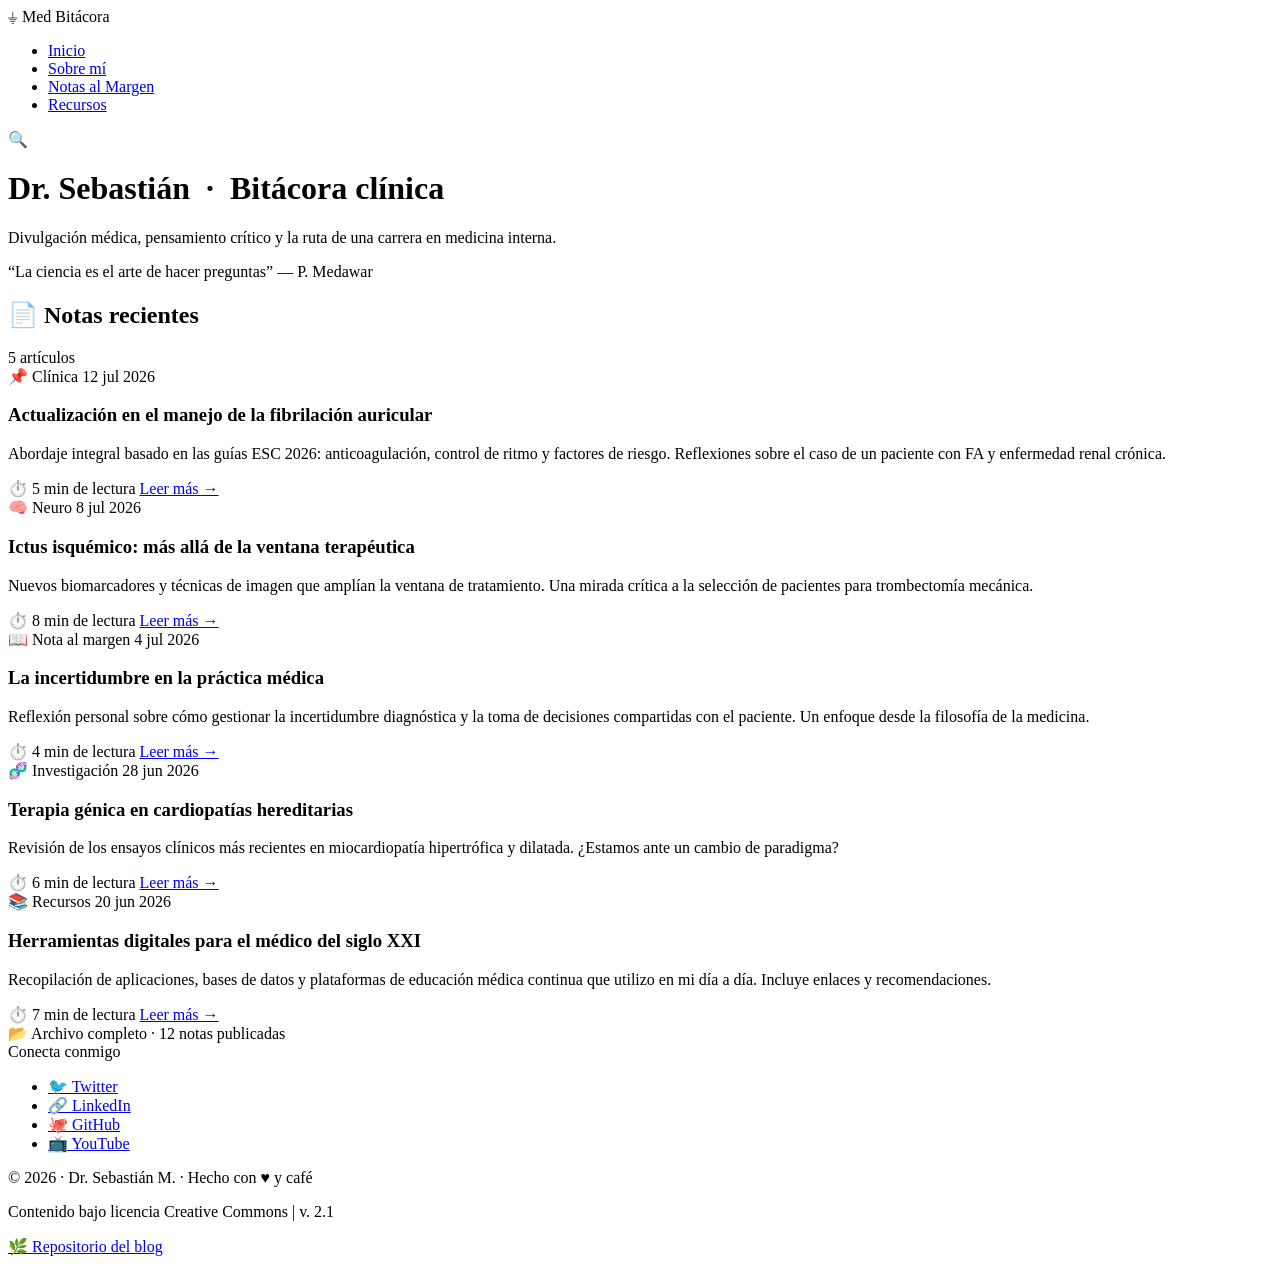
==== Index.html @ bdc842d6 "Add initial HTML structure for medical blog" ====
<!DOCTYPE html>
<html lang="es">
<head>
  <meta charset="UTF-8">
  <meta name="viewport" content="width=device-width, initial-scale=1.0, maximum-scale=1.5">
  <title>Bitácora Médica · Divulgación científica</title>
  <!-- Hoja de estilos principal -->
  <link rel="stylesheet" href="style.css">
  <!-- Fuente profesional y legible (Google Fonts) -->
  <link rel="preconnect" href="https://fonts.googleapis.com">
  <link rel="preconnect" href="https://fonts.gstatic.com" crossorigin>
  <link href="https://fonts.googleapis.com/css2?family=Inter:opsz@14..32&family=Merriweather:ital@0;1&display=swap" rel="stylesheet">
</head>
<body>

  <!-- ================== BLOQUE: NAVEGACIÓN ================== -->
  <nav class="navbar" role="navigation" aria-label="Navegación principal">
    <div class="container nav-container">
      <!-- Logotipo o marca minimalista -->
      <div class="nav-brand">
        <span class="brand-icon">⏚</span>
        <span class="brand-name">Med&nbsp;Bitácora</span>
      </div>

      <!-- Menú de navegación (enlaces) -->
      <ul class="nav-menu">
        <li class="nav-item"><a href="#" class="nav-link active">Inicio</a></li>
        <li class="nav-item"><a href="#" class="nav-link">Sobre mí</a></li>
        <li class="nav-item"><a href="#" class="nav-link">Notas al Margen</a></li>
        <li class="nav-item"><a href="#" class="nav-link">Recursos</a></li>
      </ul>

      <!-- Pequeño indicador de búsqueda o acción (opcional, solo estético) -->
      <div class="nav-extra" aria-hidden="true">
        <span class="search-icon">🔍</span>
      </div>
    </div>
  </nav>

  <!-- ================== BLOQUE: HEADER (ENCABEZADO) ================== -->
  <header class="site-header">
    <div class="container header-container">
      <h1 class="header-title">Dr. Sebastián &nbsp;·&nbsp; Bitácora clínica</h1>
      <p class="header-subtitle">
        Divulgación médica, pensamiento crítico y la ruta de una carrera en medicina interna.
      </p>
      <!-- línea decorativa sutil -->
      <div class="header-divider"></div>
      <p class="header-epigraph">
        <span class="epigraph-quote">“La ciencia es el arte de hacer preguntas”</span>
        <span class="epigraph-author">— P. Medawar</span>
      </p>
    </div>
  </header>

  <!-- ================== BLOQUE: SECCIÓN PRINCIPAL (FEED DE ARTÍCULOS) ================== -->
  <main class="main-content">
    <div class="container">
      <!-- Título de sección (feed) -->
      <div class="feed-header">
        <h2 class="feed-title">📄 Notas recientes</h2>
        <span class="feed-count">5 artículos</span>
      </div>

      <!-- Grid de tarjetas (cards) – diseño limpio y escalable -->
      <div class="card-grid">

        <!-- ===== TARJETA 1 ===== -->
        <article class="card">
          <div class="card-header">
            <span class="card-tag">📌 Clínica</span>
            <time class="card-date" datetime="2026-07-12">12 jul 2026</time>
          </div>
          <h3 class="card-title">Actualización en el manejo de la fibrilación auricular</h3>
          <p class="card-summary">
            Abordaje integral basado en las guías ESC 2026: anticoagulación, control de ritmo y factores de riesgo. 
            Reflexiones sobre el caso de un paciente con FA y enfermedad renal crónica.
          </p>
          <div class="card-footer">
            <span class="card-read-time">⏱️ 5 min de lectura</span>
            <a href="#" class="card-link">Leer más →</a>
          </div>
        </article>

        <!-- ===== TARJETA 2 ===== -->
        <article class="card">
          <div class="card-header">
            <span class="card-tag">🧠 Neuro</span>
            <time class="card-date" datetime="2026-07-08">8 jul 2026</time>
          </div>
          <h3 class="card-title">Ictus isquémico: más allá de la ventana terapéutica</h3>
          <p class="card-summary">
            Nuevos biomarcadores y técnicas de imagen que amplían la ventana de tratamiento. 
            Una mirada crítica a la selección de pacientes para trombectomía mecánica.
          </p>
          <div class="card-footer">
            <span class="card-read-time">⏱️ 8 min de lectura</span>
            <a href="#" class="card-link">Leer más →</a>
          </div>
        </article>

        <!-- ===== TARJETA 3 ===== -->
        <article class="card">
          <div class="card-header">
            <span class="card-tag">📖 Nota al margen</span>
            <time class="card-date" datetime="2026-07-04">4 jul 2026</time>
          </div>
          <h3 class="card-title">La incertidumbre en la práctica médica</h3>
          <p class="card-summary">
            Reflexión personal sobre cómo gestionar la incertidumbre diagnóstica y la toma de decisiones compartidas 
            con el paciente. Un enfoque desde la filosofía de la medicina.
          </p>
          <div class="card-footer">
            <span class="card-read-time">⏱️ 4 min de lectura</span>
            <a href="#" class="card-link">Leer más →</a>
          </div>
        </article>

        <!-- ===== TARJETA 4 ===== -->
        <article class="card">
          <div class="card-header">
            <span class="card-tag">🧬 Investigación</span>
            <time class="card-date" datetime="2026-06-28">28 jun 2026</time>
          </div>
          <h3 class="card-title">Terapia génica en cardiopatías hereditarias</h3>
          <p class="card-summary">
            Revisión de los ensayos clínicos más recientes en miocardiopatía hipertrófica y dilatada. 
            ¿Estamos ante un cambio de paradigma?
          </p>
          <div class="card-footer">
            <span class="card-read-time">⏱️ 6 min de lectura</span>
            <a href="#" class="card-link">Leer más →</a>
          </div>
        </article>

        <!-- ===== TARJETA 5 ===== -->
        <article class="card">
          <div class="card-header">
            <span class="card-tag">📚 Recursos</span>
            <time class="card-date" datetime="2026-06-20">20 jun 2026</time>
          </div>
          <h3 class="card-title">Herramientas digitales para el médico del siglo XXI</h3>
          <p class="card-summary">
            Recopilación de aplicaciones, bases de datos y plataformas de educación médica continua 
            que utilizo en mi día a día. Incluye enlaces y recomendaciones.
          </p>
          <div class="card-footer">
            <span class="card-read-time">⏱️ 7 min de lectura</span>
            <a href="#" class="card-link">Leer más →</a>
          </div>
        </article>

        <!-- ===== (más tarjetas se pueden añadir siguiendo esta estructura) ===== -->
        <!-- Ejemplo de una tarjeta adicional para demostrar escalabilidad (comentada) -->
        <!-- 
        <article class="card">
          <div class="card-header">
            <span class="card-tag">🩺 Caso</span>
            <time class="card-date" datetime="2026-06-15">15 jun 2026</time>
          </div>
          <h3 class="card-title">Diagnóstico diferencial de dolor torácico atípico</h3>
          <p class="card-summary">
            Análisis de un caso clínico con presentación inusual. Reflexión sobre el razonamiento clínico y las pruebas diagnósticas.
          </p>
          <div class="card-footer">
            <span class="card-read-time">⏱️ 5 min de lectura</span>
            <a href="#" class="card-link">Leer más →</a>
          </div>
        </article>
        -->

      </div> <!-- fin card-grid -->

      <!-- Pequeño mensaje de archivo o paginación (estético) -->
      <div class="archive-note">
        <span class="archive-text">📂 Archivo completo · 12 notas publicadas</span>
      </div>

    </div> <!-- fin container -->
  </main>

  <!-- ================== BLOQUE: PIE DE PÁGINA (FOOTER) ================== -->
  <footer class="site-footer">
    <div class="container footer-container">
      <!-- Sección de redes sociales y GitHub -->
      <div class="footer-social">
        <span class="footer-label">Conecta conmigo</span>
        <ul class="social-list">
          <li><a href="#" class="social-link" aria-label="Twitter / X">🐦 Twitter</a></li>
          <li><a href="#" class="social-link" aria-label="LinkedIn">🔗 LinkedIn</a></li>
          <li><a href="#" class="social-link" aria-label="GitHub">🐙 GitHub</a></li>
          <li><a href="#" class="social-link" aria-label="YouTube">📺 YouTube</a></li>
        </ul>
      </div>

      <!-- Mensaje de derechos y atribución -->
      <div class="footer-legal">
        <p class="footer-copy">
          &copy; 2026 · Dr. Sebastián M. · Hecho con <span class="heart">♥</span> y café
        </p>
        <p class="footer-meta">
          <span class="meta-item">Contenido bajo licencia Creative Commons</span>
          <span class="meta-item">|</span>
          <span class="meta-item">v. 2.1</span>
        </p>
      </div>

      <!-- Enlace directo a GitHub del proyecto (opcional) -->
      <div class="footer-github">
        <a href="#" class="github-repo">🌿 Repositorio del blog</a>
      </div>
    </div>
  </footer>

  <!-- ================== SCRIPTS (por ahora solo para posibles interacciones futuras) ================== -->
  <!-- (Se mantiene ligero, sin funcionalidad compleja) -->
  <script>
    // Pequeño script para demostrar que se puede añadir funcionalidad sin afectar el diseño.
    // Por ejemplo, mensaje en consola al cargar la página.
    (function() {
      console.log('📚 Bitácora Médica · Estructura base lista para escalar.');
      console.log('👨‍⚕️ Añade nuevos artículos copiando la estructura de las tarjetas en el HTML.');
    })();
  </script>
</body>
  </html>
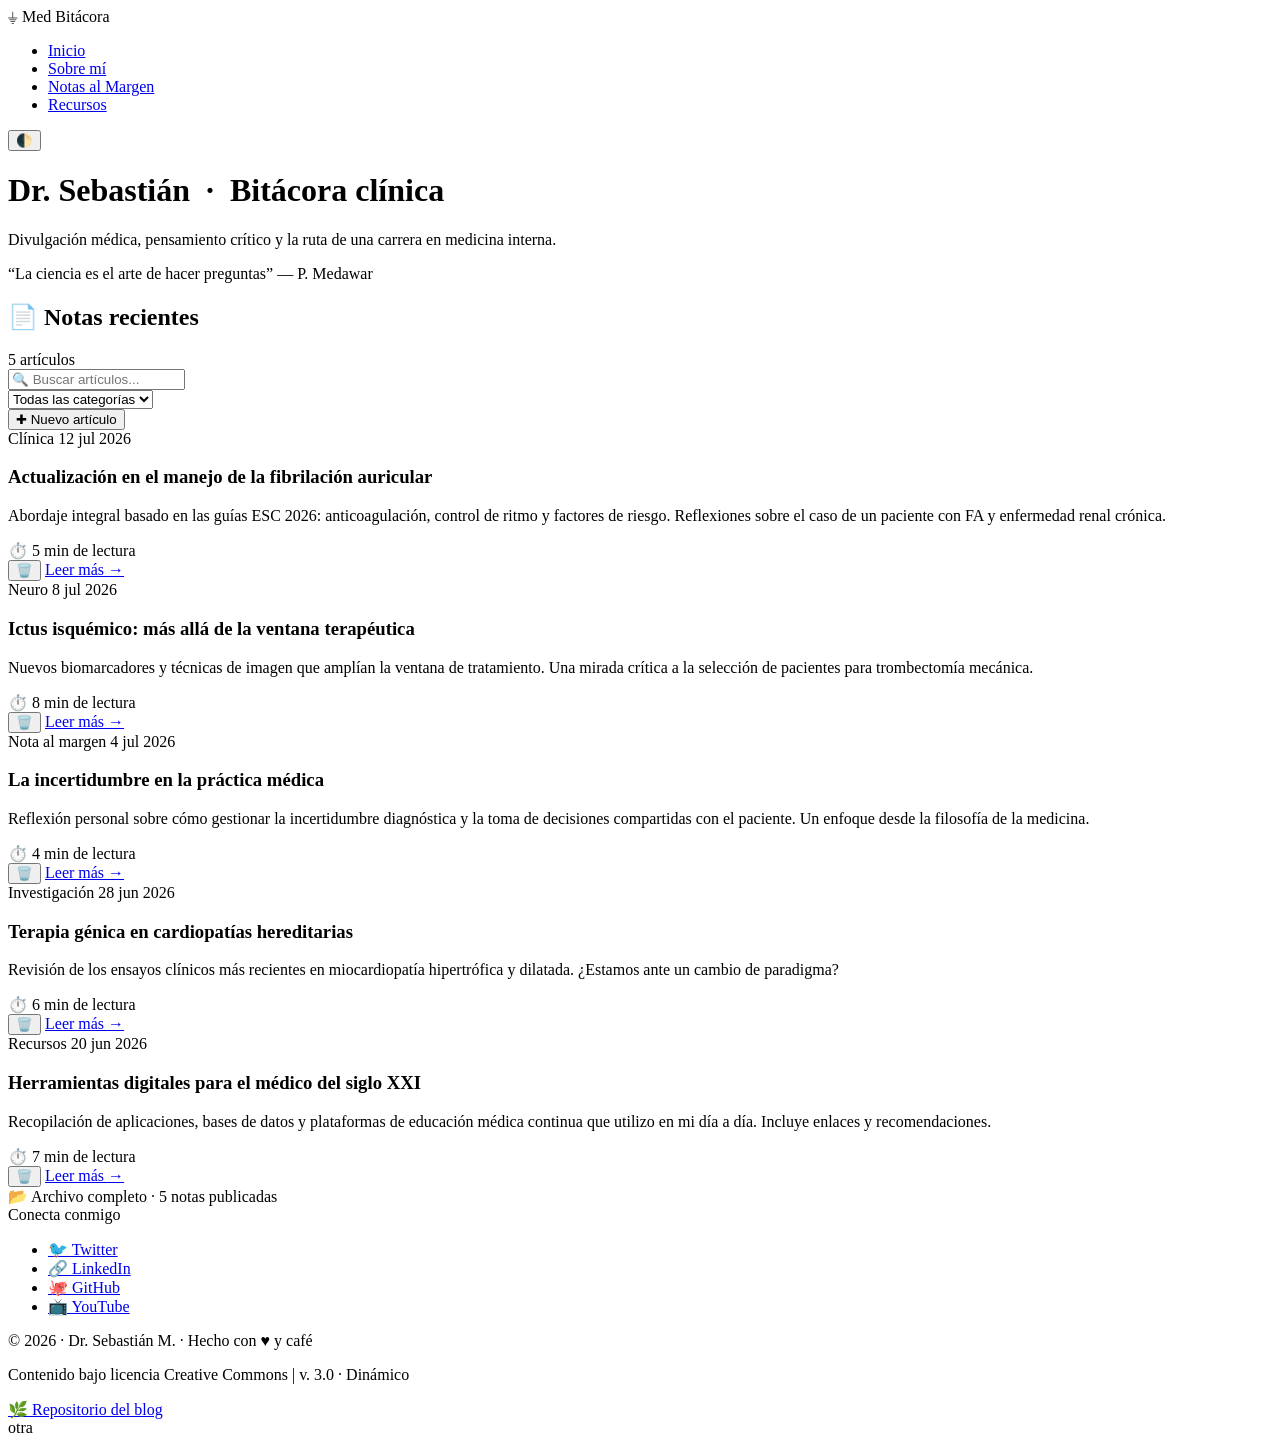
==== commit ae7c0aaf: "Enhance HTML structure and add article management Refactor navigation and main section structure, ad" ====
--- a/Index.html
+++ b/Index.html
@@ -4,47 +4,39 @@
   <meta charset="UTF-8">
   <meta name="viewport" content="width=device-width, initial-scale=1.0, maximum-scale=1.5">
   <title>Bitácora Médica · Divulgación científica</title>
-  <!-- Hoja de estilos principal -->
   <link rel="stylesheet" href="style.css">
-  <!-- Fuente profesional y legible (Google Fonts) -->
   <link rel="preconnect" href="https://fonts.googleapis.com">
   <link rel="preconnect" href="https://fonts.gstatic.com" crossorigin>
   <link href="https://fonts.googleapis.com/css2?family=Inter:opsz@14..32&family=Merriweather:ital@0;1&display=swap" rel="stylesheet">
 </head>
 <body>
 
-  <!-- ================== BLOQUE: NAVEGACIÓN ================== -->
+  <!-- ================== NAVEGACIÓN ================== -->
   <nav class="navbar" role="navigation" aria-label="Navegación principal">
     <div class="container nav-container">
-      <!-- Logotipo o marca minimalista -->
       <div class="nav-brand">
         <span class="brand-icon">⏚</span>
         <span class="brand-name">Med&nbsp;Bitácora</span>
       </div>
-
-      <!-- Menú de navegación (enlaces) -->
       <ul class="nav-menu">
-        <li class="nav-item"><a href="#" class="nav-link active">Inicio</a></li>
-        <li class="nav-item"><a href="#" class="nav-link">Sobre mí</a></li>
-        <li class="nav-item"><a href="#" class="nav-link">Notas al Margen</a></li>
-        <li class="nav-item"><a href="#" class="nav-link">Recursos</a></li>
+        <li class="nav-item"><a href="#" class="nav-link active" data-section="inicio">Inicio</a></li>
+        <li class="nav-item"><a href="#" class="nav-link" data-section="sobre-mi">Sobre mí</a></li>
+        <li class="nav-item"><a href="#" class="nav-link" data-section="notas">Notas al Margen</a></li>
+        <li class="nav-item"><a href="#" class="nav-link" data-section="recursos">Recursos</a></li>
       </ul>
-
-      <!-- Pequeño indicador de búsqueda o acción (opcional, solo estético) -->
-      <div class="nav-extra" aria-hidden="true">
-        <span class="search-icon">🔍</span>
+      <div class="nav-actions">
+        <button class="theme-toggle" id="themeToggle" aria-label="Cambiar tema">🌓</button>
       </div>
     </div>
   </nav>
 
-  <!-- ================== BLOQUE: HEADER (ENCABEZADO) ================== -->
+  <!-- ================== HEADER ================== -->
   <header class="site-header">
     <div class="container header-container">
       <h1 class="header-title">Dr. Sebastián &nbsp;·&nbsp; Bitácora clínica</h1>
       <p class="header-subtitle">
         Divulgación médica, pensamiento crítico y la ruta de una carrera en medicina interna.
       </p>
-      <!-- línea decorativa sutil -->
       <div class="header-divider"></div>
       <p class="header-epigraph">
         <span class="epigraph-quote">“La ciencia es el arte de hacer preguntas”</span>
@@ -53,147 +45,96 @@
     </div>
   </header>
 
-  <!-- ================== BLOQUE: SECCIÓN PRINCIPAL (FEED DE ARTÍCULOS) ================== -->
+  <!-- ================== SECCIÓN PRINCIPAL ================== -->
   <main class="main-content">
     <div class="container">
-      <!-- Título de sección (feed) -->
-      <div class="feed-header">
-        <h2 class="feed-title">📄 Notas recientes</h2>
-        <span class="feed-count">5 artículos</span>
-      </div>
-
-      <!-- Grid de tarjetas (cards) – diseño limpio y escalable -->
-      <div class="card-grid">
-
-        <!-- ===== TARJETA 1 ===== -->
-        <article class="card">
-          <div class="card-header">
-            <span class="card-tag">📌 Clínica</span>
-            <time class="card-date" datetime="2026-07-12">12 jul 2026</time>
+      <!-- Barra de herramientas -->
+      <div class="toolbar">
+        <div class="feed-header">
+          <h2 class="feed-title">📄 Notas recientes</h2>
+          <span class="feed-count" id="articleCount">0 artículos</span>
+        </div>
+        <div class="toolbar-controls">
+          <div class="search-wrapper">
+            <input type="text" id="searchInput" placeholder="🔍 Buscar artículos..." class="search-input">
           </div>
-          <h3 class="card-title">Actualización en el manejo de la fibrilación auricular</h3>
-          <p class="card-summary">
-            Abordaje integral basado en las guías ESC 2026: anticoagulación, control de ritmo y factores de riesgo. 
-            Reflexiones sobre el caso de un paciente con FA y enfermedad renal crónica.
-          </p>
-          <div class="card-footer">
-            <span class="card-read-time">⏱️ 5 min de lectura</span>
-            <a href="#" class="card-link">Leer más →</a>
+          <div class="filter-wrapper">
+            <select id="categoryFilter" class="filter-select">
+              <option value="all">Todas las categorías</option>
+              <option value="Clínica">Clínica</option>
+              <option value="Neuro">Neuro</option>
+              <option value="Nota al margen">Notas al Margen</option>
+              <option value="Investigación">Investigación</option>
+              <option value="Recursos">Recursos</option>
+            </select>
           </div>
-        </article>
-
-        <!-- ===== TARJETA 2 ===== -->
-        <article class="card">
-          <div class="card-header">
-            <span class="card-tag">🧠 Neuro</span>
-            <time class="card-date" datetime="2026-07-08">8 jul 2026</time>
+          <button class="btn-add" id="showFormBtn">✚ Nuevo artículo</button>
+        </div>
+      </div>
+
+      <!-- Formulario para añadir artículos (oculto por defecto) -->
+      <div class="form-container" id="articleForm" style="display: none;">
+        <h3 class="form-title">✏️ Publicar nuevo artículo</h3>
+        <form id="articleFormElement">
+          <div class="form-group">
+            <label for="formTitle">Título</label>
+            <input type="text" id="formTitle" placeholder="Título del artículo" required>
           </div>
-          <h3 class="card-title">Ictus isquémico: más allá de la ventana terapéutica</h3>
-          <p class="card-summary">
-            Nuevos biomarcadores y técnicas de imagen que amplían la ventana de tratamiento. 
-            Una mirada crítica a la selección de pacientes para trombectomía mecánica.
-          </p>
-          <div class="card-footer">
-            <span class="card-read-time">⏱️ 8 min de lectura</span>
-            <a href="#" class="card-link">Leer más →</a>
+          <div class="form-group">
+            <label for="formSummary">Resumen</label>
+            <textarea id="formSummary" rows="3" placeholder="Resumen del artículo" required></textarea>
           </div>
-        </article>
-
-        <!-- ===== TARJETA 3 ===== -->
-        <article class="card">
-          <div class="card-header">
-            <span class="card-tag">📖 Nota al margen</span>
-            <time class="card-date" datetime="2026-07-04">4 jul 2026</time>
+          <div class="form-row">
+            <div class="form-group">
+              <label for="formCategory">Categoría</label>
+              <select id="formCategory">
+                <option value="Clínica">Clínica</option>
+                <option value="Neuro">Neuro</option>
+                <option value="Nota al margen">Notas al Margen</option>
+                <option value="Investigación">Investigación</option>
+                <option value="Recursos">Recursos</option>
+              </select>
+            </div>
+            <div class="form-group">
+              <label for="formReadTime">Tiempo de lectura (min)</label>
+              <input type="number" id="formReadTime" value="5" min="1" max="30">
+            </div>
           </div>
-          <h3 class="card-title">La incertidumbre en la práctica médica</h3>
-          <p class="card-summary">
-            Reflexión personal sobre cómo gestionar la incertidumbre diagnóstica y la toma de decisiones compartidas 
-            con el paciente. Un enfoque desde la filosofía de la medicina.
-          </p>
-          <div class="card-footer">
-            <span class="card-read-time">⏱️ 4 min de lectura</span>
-            <a href="#" class="card-link">Leer más →</a>
+          <div class="form-actions">
+            <button type="submit" class="btn-submit">Publicar artículo</button>
+            <button type="button" class="btn-cancel" id="cancelFormBtn">Cancelar</button>
           </div>
-        </article>
-
-        <!-- ===== TARJETA 4 ===== -->
-        <article class="card">
-          <div class="card-header">
-            <span class="card-tag">🧬 Investigación</span>
-            <time class="card-date" datetime="2026-06-28">28 jun 2026</time>
-          </div>
-          <h3 class="card-title">Terapia génica en cardiopatías hereditarias</h3>
-          <p class="card-summary">
-            Revisión de los ensayos clínicos más recientes en miocardiopatía hipertrófica y dilatada. 
-            ¿Estamos ante un cambio de paradigma?
-          </p>
-          <div class="card-footer">
-            <span class="card-read-time">⏱️ 6 min de lectura</span>
-            <a href="#" class="card-link">Leer más →</a>
-          </div>
-        </article>
-
-        <!-- ===== TARJETA 5 ===== -->
-        <article class="card">
-          <div class="card-header">
-            <span class="card-tag">📚 Recursos</span>
-            <time class="card-date" datetime="2026-06-20">20 jun 2026</time>
-          </div>
-          <h3 class="card-title">Herramientas digitales para el médico del siglo XXI</h3>
-          <p class="card-summary">
-            Recopilación de aplicaciones, bases de datos y plataformas de educación médica continua 
-            que utilizo en mi día a día. Incluye enlaces y recomendaciones.
-          </p>
-          <div class="card-footer">
-            <span class="card-read-time">⏱️ 7 min de lectura</span>
-            <a href="#" class="card-link">Leer más →</a>
-          </div>
-        </article>
-
-        <!-- ===== (más tarjetas se pueden añadir siguiendo esta estructura) ===== -->
-        <!-- Ejemplo de una tarjeta adicional para demostrar escalabilidad (comentada) -->
-        <!-- 
-        <article class="card">
-          <div class="card-header">
-            <span class="card-tag">🩺 Caso</span>
-            <time class="card-date" datetime="2026-06-15">15 jun 2026</time>
-          </div>
-          <h3 class="card-title">Diagnóstico diferencial de dolor torácico atípico</h3>
-          <p class="card-summary">
-            Análisis de un caso clínico con presentación inusual. Reflexión sobre el razonamiento clínico y las pruebas diagnósticas.
-          </p>
-          <div class="card-footer">
-            <span class="card-read-time">⏱️ 5 min de lectura</span>
-            <a href="#" class="card-link">Leer más →</a>
-          </div>
-        </article>
-        -->
-
-      </div> <!-- fin card-grid -->
-
-      <!-- Pequeño mensaje de archivo o paginación (estético) -->
+        </form>
+      </div>
+
+      <!-- Grid de artículos (se llenará con JavaScript) -->
+      <div class="card-grid" id="articleGrid">
+        <!-- Los artículos se renderizan aquí dinámicamente -->
+      </div>
+
+      <!-- Mensaje cuando no hay artículos -->
+      <div class="empty-state" id="emptyState" style="display: none;">
+        <p>📭 No hay artículos que coincidan con tu búsqueda.</p>
+      </div>
+
       <div class="archive-note">
-        <span class="archive-text">📂 Archivo completo · 12 notas publicadas</span>
-      </div>
-
-    </div> <!-- fin container -->
+        <span class="archive-text" id="archiveInfo">📂 Archivo completo · 0 notas publicadas</span>
+      </div>
+    </div>
   </main>
 
-  <!-- ================== BLOQUE: PIE DE PÁGINA (FOOTER) ================== -->
+  <!-- ================== FOOTER ================== -->
   <footer class="site-footer">
     <div class="container footer-container">
-      <!-- Sección de redes sociales y GitHub -->
       <div class="footer-social">
         <span class="footer-label">Conecta conmigo</span>
         <ul class="social-list">
-          <li><a href="#" class="social-link" aria-label="Twitter / X">🐦 Twitter</a></li>
+          <li><a href="#" class="social-link" aria-label="Twitter">🐦 Twitter</a></li>
           <li><a href="#" class="social-link" aria-label="LinkedIn">🔗 LinkedIn</a></li>
           <li><a href="#" class="social-link" aria-label="GitHub">🐙 GitHub</a></li>
           <li><a href="#" class="social-link" aria-label="YouTube">📺 YouTube</a></li>
         </ul>
       </div>
-
-      <!-- Mensaje de derechos y atribución -->
       <div class="footer-legal">
         <p class="footer-copy">
           &copy; 2026 · Dr. Sebastián M. · Hecho con <span class="heart">♥</span> y café
@@ -201,26 +142,361 @@
         <p class="footer-meta">
           <span class="meta-item">Contenido bajo licencia Creative Commons</span>
           <span class="meta-item">|</span>
-          <span class="meta-item">v. 2.1</span>
+          <span class="meta-item">v. 3.0 · Dinámico</span>
         </p>
       </div>
-
-      <!-- Enlace directo a GitHub del proyecto (opcional) -->
       <div class="footer-github">
         <a href="#" class="github-repo">🌿 Repositorio del blog</a>
       </div>
     </div>
   </footer>
 
-  <!-- ================== SCRIPTS (por ahora solo para posibles interacciones futuras) ================== -->
-  <!-- (Se mantiene ligero, sin funcionalidad compleja) -->
+  <!-- ================== JAVASCRIPT (TODA LA LÓGICA DINÁMICA) ================== -->
   <script>
-    // Pequeño script para demostrar que se puede añadir funcionalidad sin afectar el diseño.
-    // Por ejemplo, mensaje en consola al cargar la página.
-    (function() {
-      console.log('📚 Bitácora Médica · Estructura base lista para escalar.');
-      console.log('👨‍⚕️ Añade nuevos artículos copiando la estructura de las tarjetas en el HTML.');
-    })();
+    // ============================================================
+    // 1. BASE DE DATOS DE ARTÍCULOS (en memoria)
+    // ============================================================
+    let articulos = [
+      {
+        id: 1,
+        titulo: "Actualización en el manejo de la fibrilación auricular",
+        resumen: "Abordaje integral basado en las guías ESC 2026: anticoagulación, control de ritmo y factores de riesgo. Reflexiones sobre el caso de un paciente con FA y enfermedad renal crónica.",
+        categoria: "Clínica",
+        fecha: "2026-07-12",
+        tiempoLectura: 5,
+        destacado: true
+      },
+      {
+        id: 2,
+        titulo: "Ictus isquémico: más allá de la ventana terapéutica",
+        resumen: "Nuevos biomarcadores y técnicas de imagen que amplían la ventana de tratamiento. Una mirada crítica a la selección de pacientes para trombectomía mecánica.",
+        categoria: "Neuro",
+        fecha: "2026-07-08",
+        tiempoLectura: 8,
+        destacado: false
+      },
+      {
+        id: 3,
+        titulo: "La incertidumbre en la práctica médica",
+        resumen: "Reflexión personal sobre cómo gestionar la incertidumbre diagnóstica y la toma de decisiones compartidas con el paciente. Un enfoque desde la filosofía de la medicina.",
+        categoria: "Nota al margen",
+        fecha: "2026-07-04",
+        tiempoLectura: 4,
+        destacado: false
+      },
+      {
+        id: 4,
+        titulo: "Terapia génica en cardiopatías hereditarias",
+        resumen: "Revisión de los ensayos clínicos más recientes en miocardiopatía hipertrófica y dilatada. ¿Estamos ante un cambio de paradigma?",
+        categoria: "Investigación",
+        fecha: "2026-06-28",
+        tiempoLectura: 6,
+        destacado: false
+      },
+      {
+        id: 5,
+        titulo: "Herramientas digitales para el médico del siglo XXI",
+        resumen: "Recopilación de aplicaciones, bases de datos y plataformas de educación médica continua que utilizo en mi día a día. Incluye enlaces y recomendaciones.",
+        categoria: "Recursos",
+        fecha: "2026-06-20",
+        tiempoLectura: 7,
+        destacado: false
+      }
+    ];
+
+    let nextId = 6; // Para asignar IDs a nuevos artículos
+
+    // ============================================================
+    // 2. ESTADO DE LA APLICACIÓN
+    // ============================================================
+    let currentFilter = 'all';
+    let currentSearch = '';
+    let currentTheme = localStorage.getItem('theme') || 'light';
+
+    // ============================================================
+    // 3. REFERENCIAS AL DOM
+    // ============================================================
+    const grid = document.getElementById('articleGrid');
+    const emptyState = document.getElementById('emptyState');
+    const articleCount = document.getElementById('articleCount');
+    const archiveInfo = document.getElementById('archiveInfo');
+    const searchInput = document.getElementById('searchInput');
+    const categoryFilter = document.getElementById('categoryFilter');
+    const showFormBtn = document.getElementById('showFormBtn');
+    const cancelFormBtn = document.getElementById('cancelFormBtn');
+    const formContainer = document.getElementById('articleForm');
+    const formElement = document.getElementById('articleFormElement');
+    const themeToggle = document.getElementById('themeToggle');
+
+    // ============================================================
+    // 4. FUNCIONES PRINCIPALES
+    // ============================================================
+
+    // Formatear fecha
+    function formatDate(dateString) {
+      const options = { year: 'numeric', month: 'short', day: 'numeric' };
+      return new Date(dateString).toLocaleDateString('es-ES', options);
+    }
+
+    // Renderizar artículos
+    function renderArticulos() {
+      // Filtrar por categoría y búsqueda
+      let filtered = articulos;
+
+      if (currentFilter !== 'all') {
+        filtered = filtered.filter(a => a.categoria === currentFilter);
+      }
+
+      if (currentSearch.trim() !== '') {
+        const searchTerm = currentSearch.toLowerCase().trim();
+        filtered = filtered.filter(a =>
+          a.titulo.toLowerCase().includes(searchTerm) ||
+          a.resumen.toLowerCase().includes(searchTerm) ||
+          a.categoria.toLowerCase().includes(searchTerm)
+        );
+      }
+
+      // Ordenar por fecha (más reciente primero)
+      filtered.sort((a, b) => new Date(b.fecha) - new Date(a.fecha));
+
+      // Actualizar contadores
+      articleCount.textContent = `${filtered.length} artículo${filtered.length !== 1 ? 's' : ''}`;
+      archiveInfo.textContent = `📂 Archivo completo · ${articulos.length} notas publicadas`;
+
+      // Mostrar/ocultar estado vacío
+      if (filtered.length === 0) {
+        emptyState.style.display = 'block';
+        grid.innerHTML = '';
+        return;
+      } else {
+        emptyState.style.display = 'none';
+      }
+
+      // Generar HTML de las tarjetas
+      let html = '';
+      filtered.forEach(articulo => {
+        html += `
+          <article class="card ${articulo.destacado ? 'card-featured' : ''}">
+            <div class="card-header">
+              <span class="card-tag">${articulo.categoria}</span>
+              <time class="card-date">${formatDate(articulo.fecha)}</time>
+            </div>
+            <h3 class="card-title">${articulo.titulo}</h3>
+            <p class="card-summary">${articulo.resumen}</p>
+            <div class="card-footer">
+              <span class="card-read-time">⏱️ ${articulo.tiempoLectura} min de lectura</span>
+              <div class="card-actions">
+                <button class="btn-delete" data-id="${articulo.id}" aria-label="Eliminar artículo">🗑️</button>
+                <a href="#" class="card-link">Leer más →</a>
+              </div>
+            </div>
+          </article>
+        `;
+      });
+
+      grid.innerHTML = html;
+
+      // Agregar event listeners para los botones de eliminar
+      document.querySelectorAll('.btn-delete').forEach(btn => {
+        btn.addEventListener('click', function(e) {
+          e.preventDefault();
+          const id = parseInt(this.getAttribute('data-id'));
+          eliminarArticulo(id);
+        });
+      });
+    }
+
+    // Añadir nuevo artículo
+    function añadirArticulo(titulo, resumen, categoria, tiempoLectura) {
+      const nuevoArticulo = {
+        id: nextId++,
+        titulo: titulo,
+        resumen: resumen,
+        categoria: categoria,
+        fecha: new Date().toISOString().split('T')[0], // Fecha actual
+        tiempoLectura: parseInt(tiempoLectura),
+        destacado: false
+      };
+
+      articulos.push(nuevoArticulo);
+      renderArticulos();
+      formContainer.style.display = 'none';
+      formElement.reset();
+
+      // Mostrar notificación (opcional)
+      mostrarNotificacion('✅ Artículo publicado correctamente');
+    }
+
+    // Eliminar artículo
+    function eliminarArticulo(id) {
+      if (confirm('¿Estás seguro de que quieres eliminar este artículo?')) {
+        articulos = articulos.filter(a => a.id !== id);
+        renderArticulos();
+        mostrarNotificacion('🗑️ Artículo eliminado');
+      }
+    }
+
+    // Notificaciones simples
+    function mostrarNotificacion(mensaje) {
+      const notificacion = document.createElement('div');
+      notificacion.className = 'notification';
+      notificacion.textContent = mensaje;
+      document.body.appendChild(notificacion);
+
+      setTimeout(() => {
+        notificacion.classList.add('show');
+      }, 10);
+
+      setTimeout(() => {
+        notificacion.classList.remove('show');
+        setTimeout(() => {
+          notificacion.remove();
+        }, 300);
+      }, 3000);
+    }
+
+    // Cambiar tema (claro/oscuro)
+    function toggleTheme() {
+      currentTheme = currentTheme === 'light' ? 'dark' : 'light';
+      document.documentElement.setAttribute('data-theme', currentTheme);
+      localStorage.setItem('theme', currentTheme);
+      themeToggle.textContent = currentTheme === 'light' ? '🌓' : '☀️';
+    }
+
+    // ============================================================
+    // 5. EVENT LISTENERS
+    // ============================================================
+
+    // Buscar artículos
+    searchInput.addEventListener('input', function() {
+      currentSearch = this.value;
+      renderArticulos();
+    });
+
+    // Filtrar por categoría
+    categoryFilter.addEventListener('change', function() {
+      currentFilter = this.value;
+      renderArticulos();
+    });
+
+    // Mostrar formulario
+    showFormBtn.addEventListener('click', function() {
+      formContainer.style.display = formContainer.style.display === 'none' ? 'block' : 'none';
+      if (formContainer.style.display === 'block') {
+        this.textContent = '✖ Cerrar formulario';
+      } else {
+        this.textContent = '✚ Nuevo artículo';
+      }
+    });
+
+    // Cancelar formulario
+    cancelFormBtn.addEventListener('click', function() {
+      formContainer.style.display = 'none';
+      showFormBtn.textContent = '✚ Nuevo artículo';
+      formElement.reset();
+    });
+
+    // Enviar formulario
+    formElement.addEventListener('submit', function(e) {
+      e.preventDefault();
+
+      const titulo = document.getElementById('formTitle').value.trim();
+      const resumen = document.getElementById('formSummary').value.trim();
+      const categoria = document.getElementById('formCategory').value;
+      const tiempoLectura = document.getElementById('formReadTime').value;
+
+      if (!titulo || !resumen) {
+        alert('Por favor, completa todos los campos obligatorios.');
+        return;
+      }
+
+      añadirArticulo(titulo, resumen, categoria, tiempoLectura);
+    });
+
+    // Cambiar tema
+    themeToggle.addEventListener('click', toggleTheme);
+
+    // ============================================================
+    // 6. INICIALIZACIÓN
+    // ============================================================
+
+    // Aplicar tema guardado
+    if (currentTheme === 'dark') {
+      document.documentElement.setAttribute('data-theme', 'dark');
+      themeToggle.textContent = '☀️';
+    }
+
+    // Renderizar artículos iniciales
+    renderArticulos();
+
+    // ============================================================
+    // 7. FUNCIONALIDAD EXTRA: Guardar en localStorage
+    // ============================================================
+
+    // Guardar artículos en localStorage al modificar
+    function guardarArticulos() {
+      localStorage.setItem('articulos', JSON.stringify(articulos));
+    }
+
+    // Cargar artículos desde localStorage al iniciar
+    function cargarArticulos() {
+      const guardados = localStorage.getItem('articulos');
+      if (guardados) {
+        try {
+          const parsed = JSON.parse(guardados);
+          if (Array.isArray(parsed) && parsed.length > 0) {
+            articulos = parsed;
+            // Actualizar nextId
+            const maxId = articulos.reduce((max, a) => Math.max(max, a.id), 0);
+            nextId = maxId + 1;
+          }
+        } catch (e) {
+          console.warn('Error al cargar artículos guardados:', e);
+        }
+      }
+    }
+
+    // Sobrescribir funciones para guardar automáticamente
+    const originalAñadir = añadirArticulo;
+    añadirArticulo = function(titulo, resumen, categoria, tiempoLectura) {
+      originalAñadir(titulo, resumen, categoria, tiempoLectura);
+      guardarArticulos();
+    };
+
+    const originalEliminar = eliminarArticulo;
+    eliminarArticulo = function(id) {
+      originalEliminar(id);
+      guardarArticulos();
+    };
+
+    // Cargar datos guardados al iniciar
+    cargarArticulos();
+    renderArticulos();
+
+    console.log('📚 Blog médico dinámico inicializado correctamente');
+    console.log(`📝 ${articulos.length} artículos cargados`);
+    console.log('💡 Usa el formulario para añadir nuevos artículos');
+    console.log('🔍 Busca y filtra artículos en tiempo real');
+
+    // ============================================================
+    // 8. FUNCIONALIDAD ADICIONAL: Exportar/Importar datos
+    // ============================================================
+
+    // Exportar artículos (opcional)
+    window.exportArticulos = function() {
+      const data = JSON.stringify(articulos, null, 2);
+      const blob = new Blob([data], { type: 'application/json' });
+      const url = URL.createObjectURL(blob);
+      const a = document.createElement('a');
+      a.href = url;
+      a.download = `articulos_${new Date().toISOString().split('T')[0]}.json`;
+      a.click();
+      URL.revokeObjectURL(url);
+      mostrarNotificacion('📦 Artículos exportados');
+    };
+
+    console.log('📤 Para exportar artículos, escribe: exportArticulos()');
   </script>
+
 </body>
-  </html>
+</html>otra 
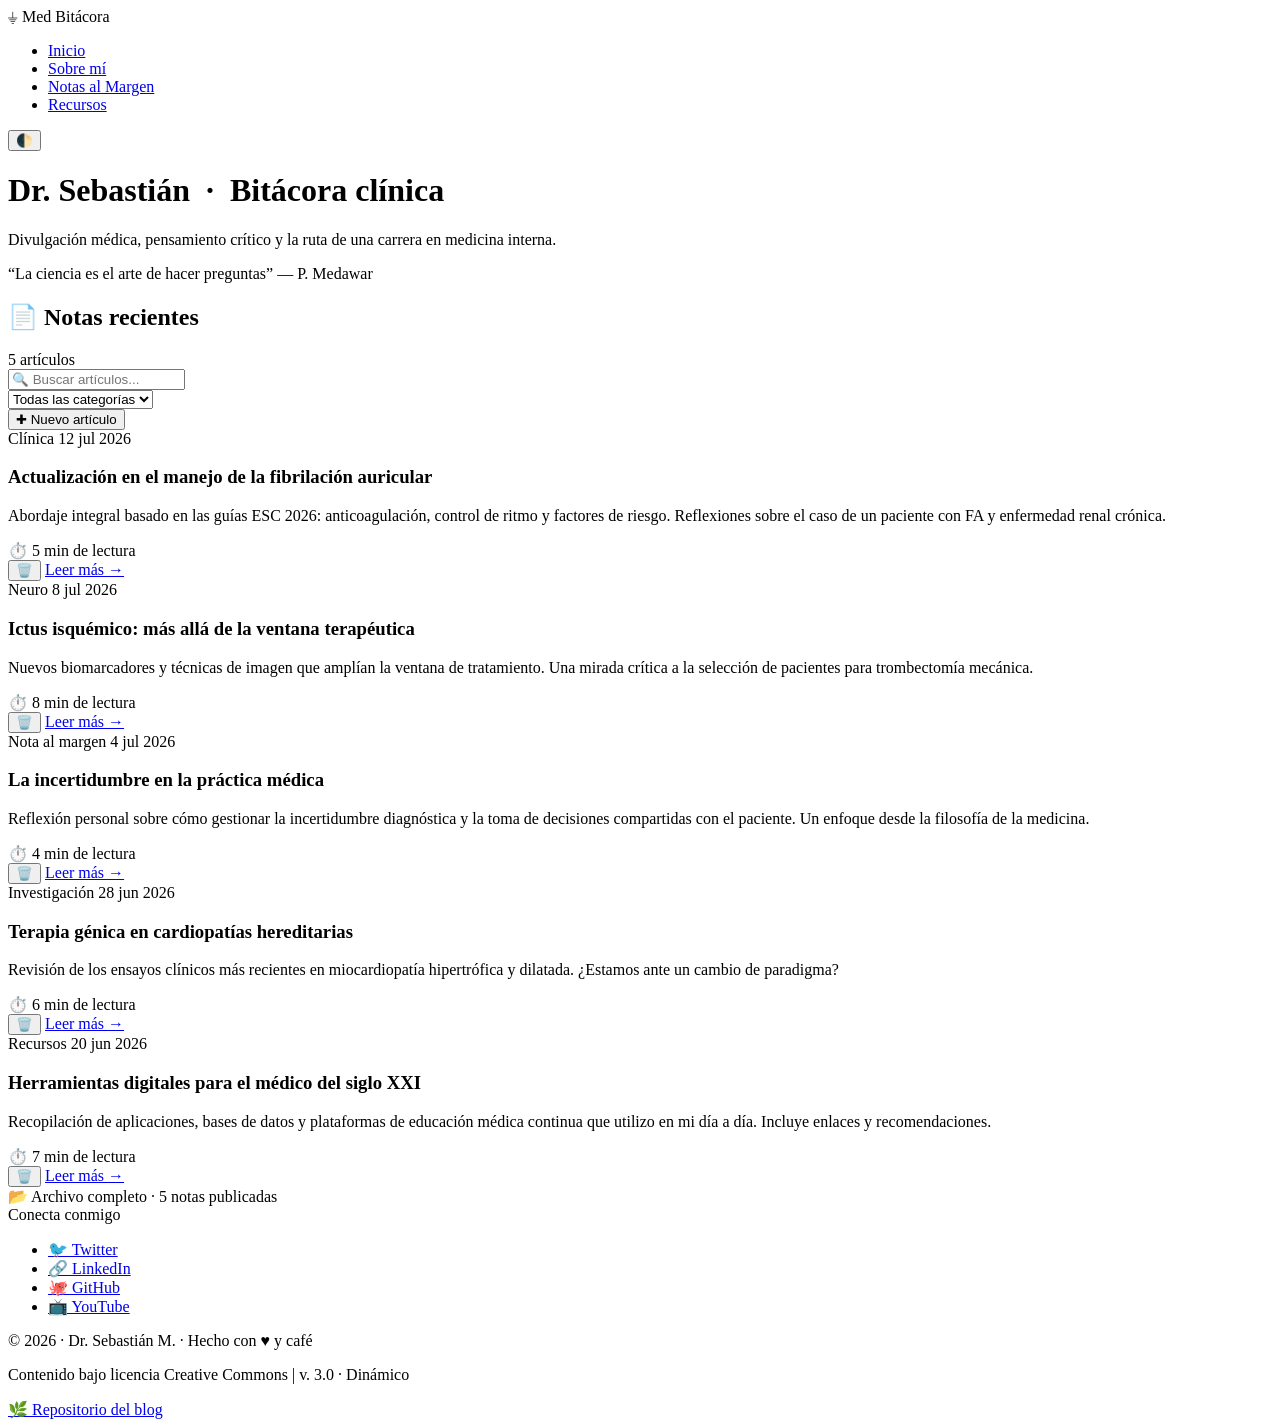
==== commit 13498f36: "Enhance article management and storage functionality Refactor article management functions and local" ====
--- a/Index.html
+++ b/Index.html
@@ -204,7 +204,7 @@
       }
     ];
 
-    let nextId = 6; // Para asignar IDs a nuevos artículos
+    let nextId = 6;
 
     // ============================================================
     // 2. ESTADO DE LA APLICACIÓN
@@ -232,15 +232,12 @@
     // 4. FUNCIONES PRINCIPALES
     // ============================================================
 
-    // Formatear fecha
     function formatDate(dateString) {
       const options = { year: 'numeric', month: 'short', day: 'numeric' };
       return new Date(dateString).toLocaleDateString('es-ES', options);
     }
 
-    // Renderizar artículos
     function renderArticulos() {
-      // Filtrar por categoría y búsqueda
       let filtered = articulos;
 
       if (currentFilter !== 'all') {
@@ -256,14 +253,11 @@
         );
       }
 
-      // Ordenar por fecha (más reciente primero)
       filtered.sort((a, b) => new Date(b.fecha) - new Date(a.fecha));
 
-      // Actualizar contadores
       articleCount.textContent = `${filtered.length} artículo${filtered.length !== 1 ? 's' : ''}`;
       archiveInfo.textContent = `📂 Archivo completo · ${articulos.length} notas publicadas`;
 
-      // Mostrar/ocultar estado vacío
       if (filtered.length === 0) {
         emptyState.style.display = 'block';
         grid.innerHTML = '';
@@ -272,7 +266,6 @@
         emptyState.style.display = 'none';
       }
 
-      // Generar HTML de las tarjetas
       let html = '';
       filtered.forEach(articulo => {
         html += `
@@ -296,7 +289,6 @@
 
       grid.innerHTML = html;
 
-      // Agregar event listeners para los botones de eliminar
       document.querySelectorAll('.btn-delete').forEach(btn => {
         btn.addEventListener('click', function(e) {
           e.preventDefault();
@@ -306,14 +298,13 @@
       });
     }
 
-    // Añadir nuevo artículo
     function añadirArticulo(titulo, resumen, categoria, tiempoLectura) {
       const nuevoArticulo = {
         id: nextId++,
         titulo: titulo,
         resumen: resumen,
         categoria: categoria,
-        fecha: new Date().toISOString().split('T')[0], // Fecha actual
+        fecha: new Date().toISOString().split('T')[0],
         tiempoLectura: parseInt(tiempoLectura),
         destacado: false
       };
@@ -322,21 +313,20 @@
       renderArticulos();
       formContainer.style.display = 'none';
       formElement.reset();
-
-      // Mostrar notificación (opcional)
+      showFormBtn.textContent = '✚ Nuevo artículo';
+      guardarArticulos();
       mostrarNotificacion('✅ Artículo publicado correctamente');
     }
 
-    // Eliminar artículo
     function eliminarArticulo(id) {
       if (confirm('¿Estás seguro de que quieres eliminar este artículo?')) {
         articulos = articulos.filter(a => a.id !== id);
         renderArticulos();
+        guardarArticulos();
         mostrarNotificacion('🗑️ Artículo eliminado');
       }
     }
 
-    // Notificaciones simples
     function mostrarNotificacion(mensaje) {
       const notificacion = document.createElement('div');
       notificacion.className = 'notification';
@@ -355,7 +345,6 @@
       }, 3000);
     }
 
-    // Cambiar tema (claro/oscuro)
     function toggleTheme() {
       currentTheme = currentTheme === 'light' ? 'dark' : 'light';
       document.documentElement.setAttribute('data-theme', currentTheme);
@@ -363,82 +352,10 @@
       themeToggle.textContent = currentTheme === 'light' ? '🌓' : '☀️';
     }
 
-    // ============================================================
-    // 5. EVENT LISTENERS
-    // ============================================================
-
-    // Buscar artículos
-    searchInput.addEventListener('input', function() {
-      currentSearch = this.value;
-      renderArticulos();
-    });
-
-    // Filtrar por categoría
-    categoryFilter.addEventListener('change', function() {
-      currentFilter = this.value;
-      renderArticulos();
-    });
-
-    // Mostrar formulario
-    showFormBtn.addEventListener('click', function() {
-      formContainer.style.display = formContainer.style.display === 'none' ? 'block' : 'none';
-      if (formContainer.style.display === 'block') {
-        this.textContent = '✖ Cerrar formulario';
-      } else {
-        this.textContent = '✚ Nuevo artículo';
-      }
-    });
-
-    // Cancelar formulario
-    cancelFormBtn.addEventListener('click', function() {
-      formContainer.style.display = 'none';
-      showFormBtn.textContent = '✚ Nuevo artículo';
-      formElement.reset();
-    });
-
-    // Enviar formulario
-    formElement.addEventListener('submit', function(e) {
-      e.preventDefault();
-
-      const titulo = document.getElementById('formTitle').value.trim();
-      const resumen = document.getElementById('formSummary').value.trim();
-      const categoria = document.getElementById('formCategory').value;
-      const tiempoLectura = document.getElementById('formReadTime').value;
-
-      if (!titulo || !resumen) {
-        alert('Por favor, completa todos los campos obligatorios.');
-        return;
-      }
-
-      añadirArticulo(titulo, resumen, categoria, tiempoLectura);
-    });
-
-    // Cambiar tema
-    themeToggle.addEventListener('click', toggleTheme);
-
-    // ============================================================
-    // 6. INICIALIZACIÓN
-    // ============================================================
-
-    // Aplicar tema guardado
-    if (currentTheme === 'dark') {
-      document.documentElement.setAttribute('data-theme', 'dark');
-      themeToggle.textContent = '☀️';
-    }
-
-    // Renderizar artículos iniciales
-    renderArticulos();
-
-    // ============================================================
-    // 7. FUNCIONALIDAD EXTRA: Guardar en localStorage
-    // ============================================================
-
-    // Guardar artículos en localStorage al modificar
     function guardarArticulos() {
       localStorage.setItem('articulos', JSON.stringify(articulos));
     }
 
-    // Cargar artículos desde localStorage al iniciar
     function cargarArticulos() {
       const guardados = localStorage.getItem('articulos');
       if (guardados) {
@@ -446,7 +363,6 @@
           const parsed = JSON.parse(guardados);
           if (Array.isArray(parsed) && parsed.length > 0) {
             articulos = parsed;
-            // Actualizar nextId
             const maxId = articulos.reduce((max, a) => Math.max(max, a.id), 0);
             nextId = maxId + 1;
           }
@@ -456,21 +372,66 @@
       }
     }
 
-    // Sobrescribir funciones para guardar automáticamente
-    const originalAñadir = añadirArticulo;
-    añadirArticulo = function(titulo, resumen, categoria, tiempoLectura) {
-      originalAñadir(titulo, resumen, categoria, tiempoLectura);
-      guardarArticulos();
-    };
-
-    const originalEliminar = eliminarArticulo;
-    eliminarArticulo = function(id) {
-      originalEliminar(id);
-      guardarArticulos();
-    };
-
-    // Cargar datos guardados al iniciar
+    // ============================================================
+    // 5. EVENT LISTENERS
+    // ============================================================
+
+    searchInput.addEventListener('input', function() {
+      currentSearch = this.value;
+      renderArticulos();
+    });
+
+    categoryFilter.addEventListener('change', function() {
+      currentFilter = this.value;
+      renderArticulos();
+    });
+
+    showFormBtn.addEventListener('click', function() {
+      if (formContainer.style.display === 'none') {
+        formContainer.style.display = 'block';
+        this.textContent = '✖ Cerrar formulario';
+      } else {
+        formContainer.style.display = 'none';
+        this.textContent = '✚ Nuevo artículo';
+        formElement.reset();
+      }
+    });
+
+    cancelFormBtn.addEventListener('click', function() {
+      formContainer.style.display = 'none';
+      showFormBtn.textContent = '✚ Nuevo artículo';
+      formElement.reset();
+    });
+
+    formElement.addEventListener('submit', function(e) {
+      e.preventDefault();
+
+      const titulo = document.getElementById('formTitle').value.trim();
+      const resumen = document.getElementById('formSummary').value.trim();
+      const categoria = document.getElementById('formCategory').value;
+      const tiempoLectura = document.getElementById('formReadTime').value;
+
+      if (!titulo || !resumen) {
+        alert('Por favor, completa todos los campos obligatorios.');
+        return;
+      }
+
+      añadirArticulo(titulo, resumen, categoria, tiempoLectura);
+    });
+
+    themeToggle.addEventListener('click', toggleTheme);
+
+    // ============================================================
+    // 6. INICIALIZACIÓN
+    // ============================================================
+
     cargarArticulos();
+
+    if (currentTheme === 'dark') {
+      document.documentElement.setAttribute('data-theme', 'dark');
+      themeToggle.textContent = '☀️';
+    }
+
     renderArticulos();
 
     console.log('📚 Blog médico dinámico inicializado correctamente');
@@ -478,11 +439,6 @@
     console.log('💡 Usa el formulario para añadir nuevos artículos');
     console.log('🔍 Busca y filtra artículos en tiempo real');
 
-    // ============================================================
-    // 8. FUNCIONALIDAD ADICIONAL: Exportar/Importar datos
-    // ============================================================
-
-    // Exportar artículos (opcional)
     window.exportArticulos = function() {
       const data = JSON.stringify(articulos, null, 2);
       const blob = new Blob([data], { type: 'application/json' });
@@ -499,4 +455,4 @@
   </script>
 
 </body>
-</html>otra 
+  </html>
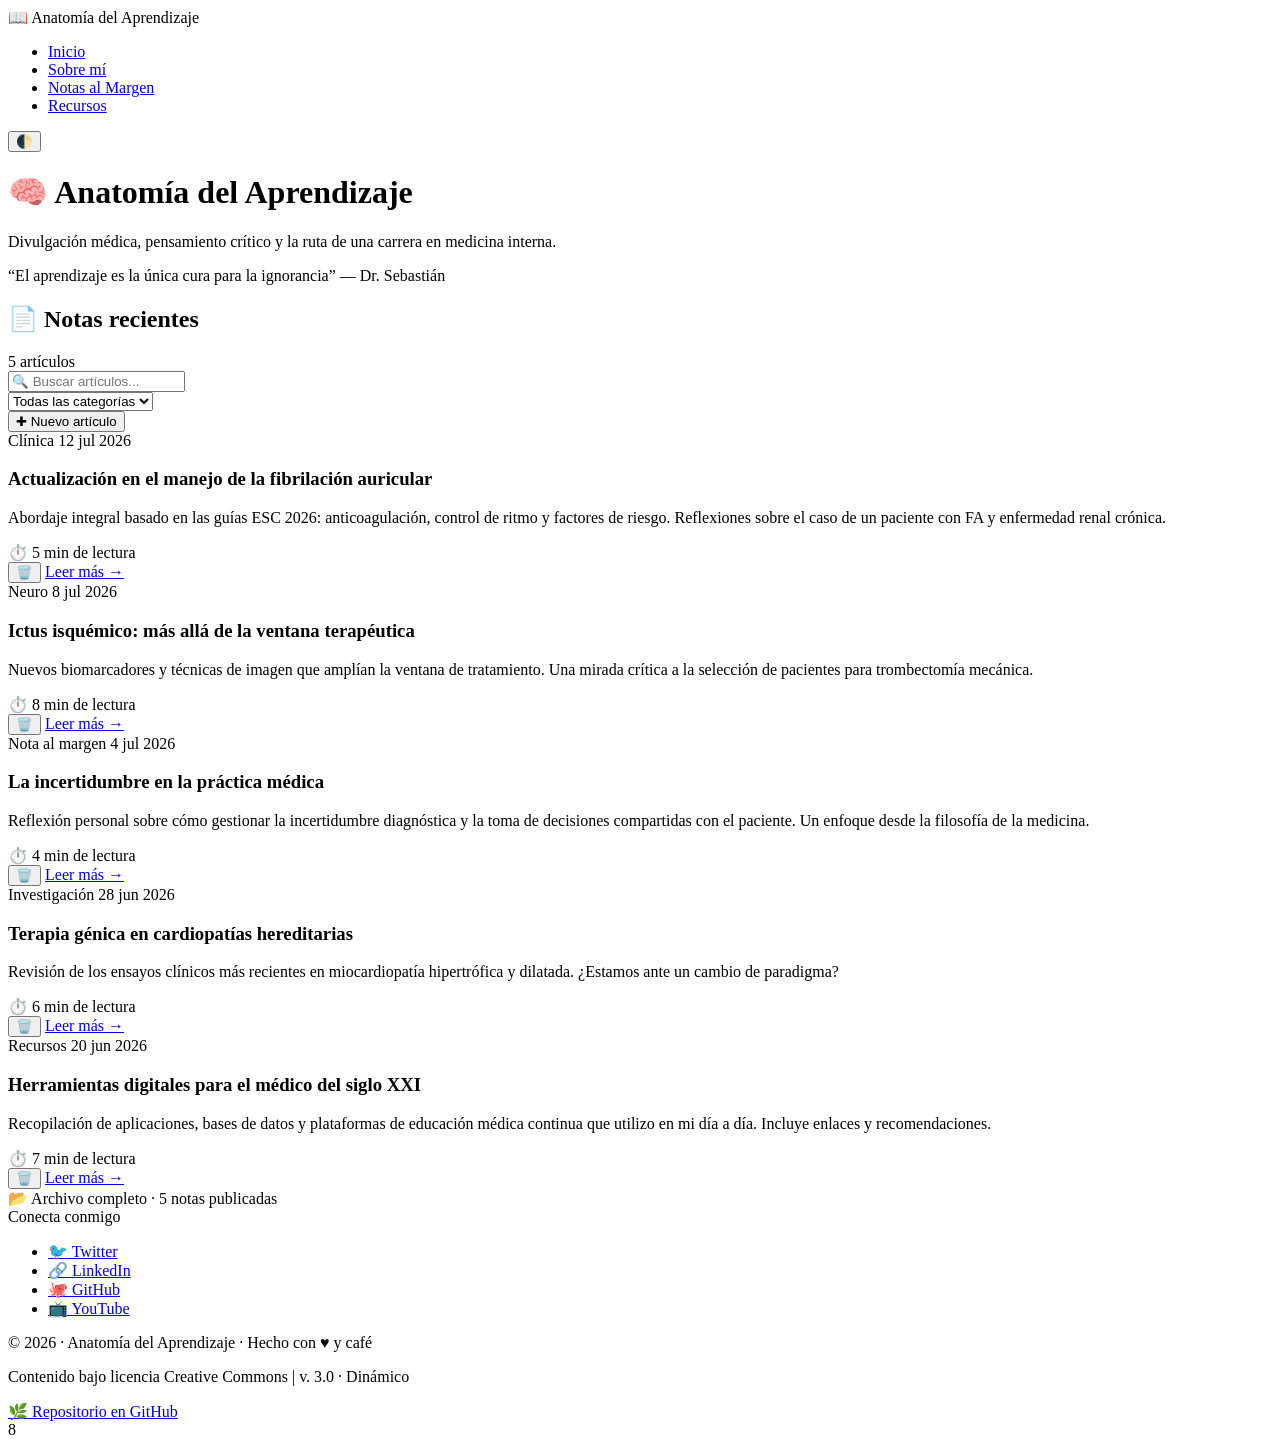
==== commit be62776c: "Actualizar Index.html" ====
--- a/Index.html
+++ b/Index.html
@@ -3,7 +3,8 @@
 <head>
   <meta charset="UTF-8">
   <meta name="viewport" content="width=device-width, initial-scale=1.0, maximum-scale=1.5">
-  <title>Bitácora Médica · Divulgación científica</title>
+  <title>Anatomía del Aprendizaje · Blog médico</title>
+  <meta name="description" content="Blog de divulgación médica y bitácora de aprendizaje continuo">
   <link rel="stylesheet" href="style.css">
   <link rel="preconnect" href="https://fonts.googleapis.com">
   <link rel="preconnect" href="https://fonts.gstatic.com" crossorigin>
@@ -15,8 +16,8 @@
   <nav class="navbar" role="navigation" aria-label="Navegación principal">
     <div class="container nav-container">
       <div class="nav-brand">
-        <span class="brand-icon">⏚</span>
-        <span class="brand-name">Med&nbsp;Bitácora</span>
+        <span class="brand-icon">📖</span>
+        <span class="brand-name">Anatomía del Aprendizaje</span>
       </div>
       <ul class="nav-menu">
         <li class="nav-item"><a href="#" class="nav-link active" data-section="inicio">Inicio</a></li>
@@ -33,14 +34,14 @@
   <!-- ================== HEADER ================== -->
   <header class="site-header">
     <div class="container header-container">
-      <h1 class="header-title">Dr. Sebastián &nbsp;·&nbsp; Bitácora clínica</h1>
+      <h1 class="header-title">🧠 Anatomía del Aprendizaje</h1>
       <p class="header-subtitle">
         Divulgación médica, pensamiento crítico y la ruta de una carrera en medicina interna.
       </p>
       <div class="header-divider"></div>
       <p class="header-epigraph">
-        <span class="epigraph-quote">“La ciencia es el arte de hacer preguntas”</span>
-        <span class="epigraph-author">— P. Medawar</span>
+        <span class="epigraph-quote">“El aprendizaje es la única cura para la ignorancia”</span>
+        <span class="epigraph-author">— Dr. Sebastián</span>
       </p>
     </div>
   </header>
@@ -137,7 +138,7 @@
       </div>
       <div class="footer-legal">
         <p class="footer-copy">
-          &copy; 2026 · Dr. Sebastián M. · Hecho con <span class="heart">♥</span> y café
+          &copy; 2026 · Anatomía del Aprendizaje · Hecho con <span class="heart">♥</span> y café
         </p>
         <p class="footer-meta">
           <span class="meta-item">Contenido bajo licencia Creative Commons</span>
@@ -146,7 +147,7 @@
         </p>
       </div>
       <div class="footer-github">
-        <a href="#" class="github-repo">🌿 Repositorio del blog</a>
+        <a href="https://github.com/SantiGalindez3/Anatomia-del-Aprendizaje" class="github-repo" target="_blank">🌿 Repositorio en GitHub</a>
       </div>
     </div>
   </footer>
@@ -434,7 +435,7 @@
 
     renderArticulos();
 
-    console.log('📚 Blog médico dinámico inicializado correctamente');
+    console.log('📚 Anatomía del Aprendizaje - Blog médico dinámico');
     console.log(`📝 ${articulos.length} artículos cargados`);
     console.log('💡 Usa el formulario para añadir nuevos artículos');
     console.log('🔍 Busca y filtra artículos en tiempo real');
@@ -455,4 +456,4 @@
   </script>
 
 </body>
-  </html>
+</html>8
